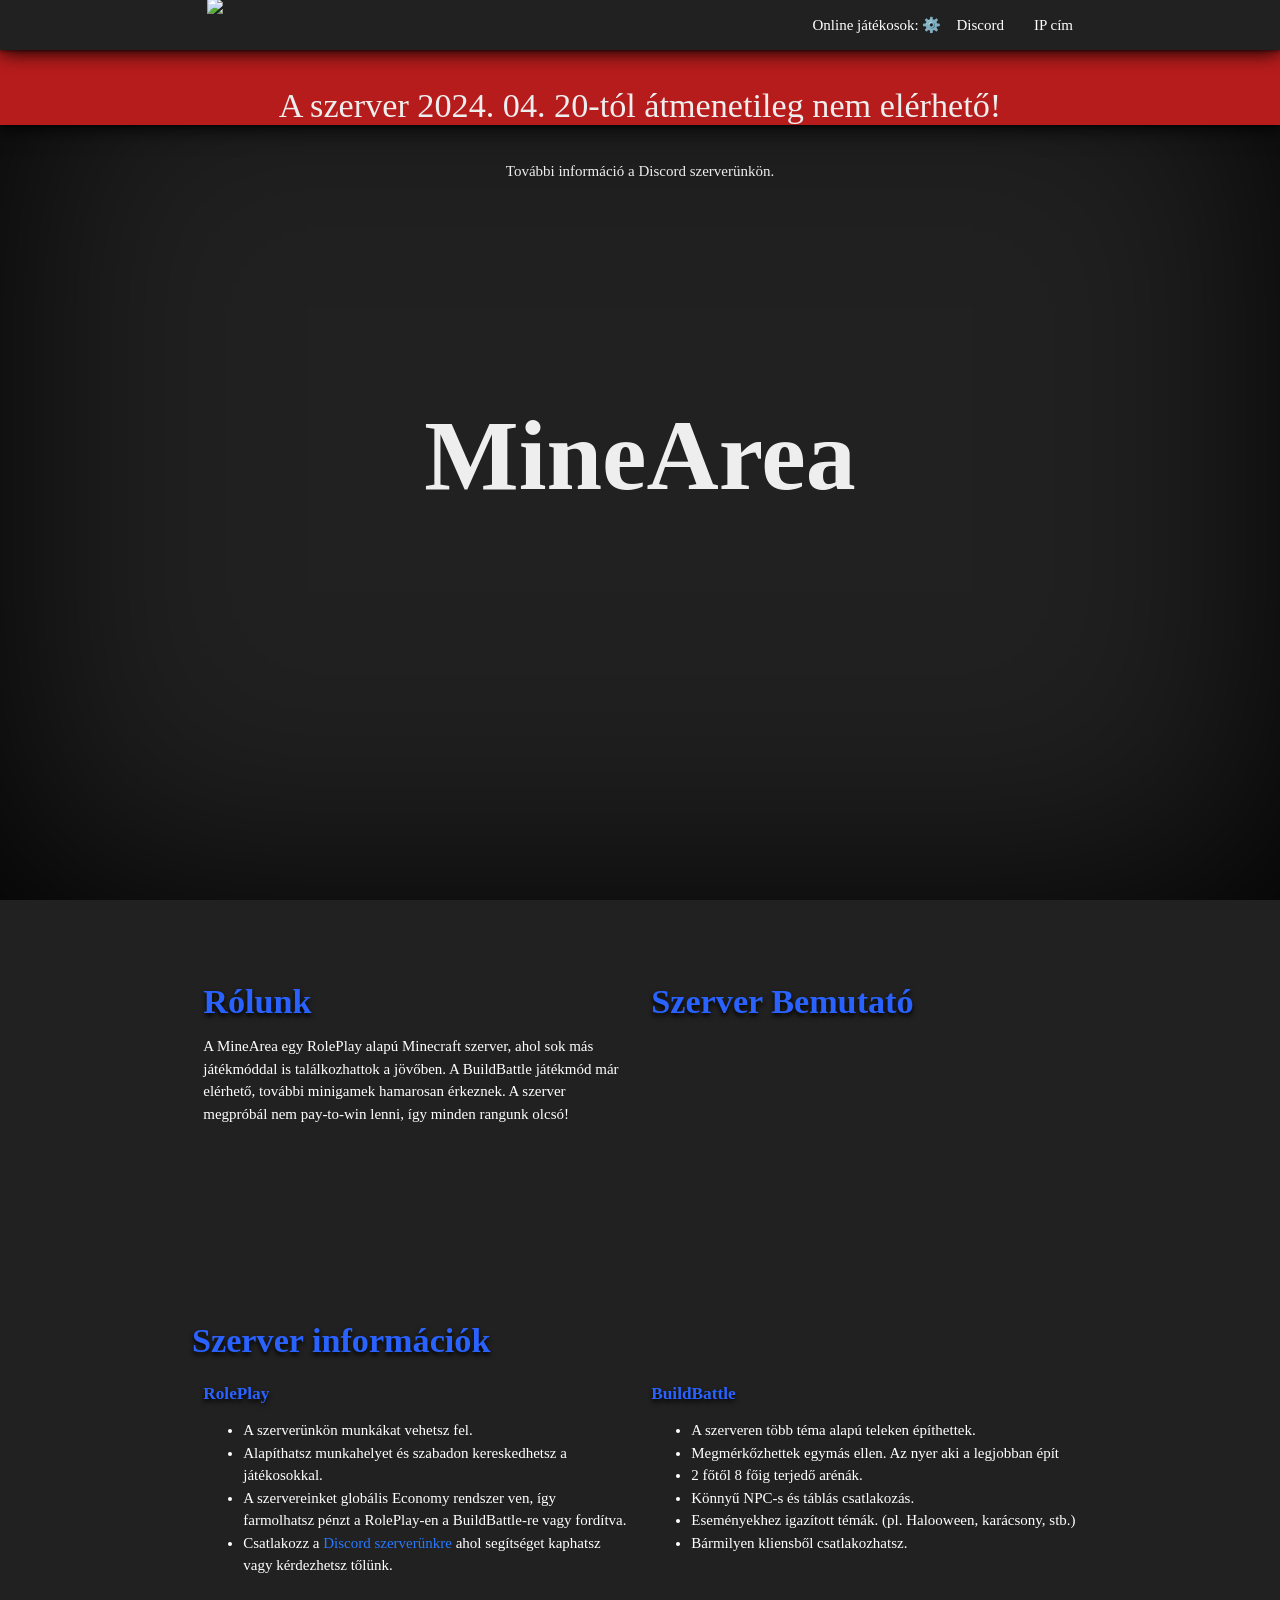
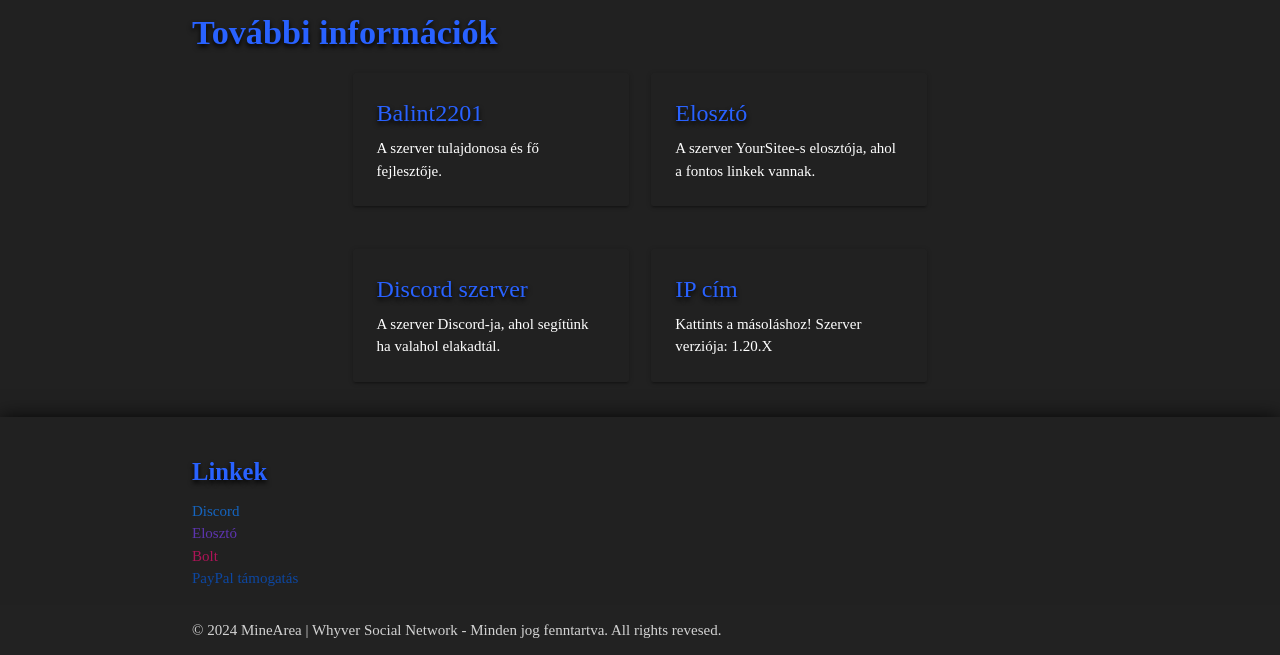
==== index.html @ ce4aca8e "Update index.html" ====
<!DOCTYPE html>
<html>
    <head>
    <meta http-equiv="Content-Type" content="text/html; charset=UTF-8">
    <link href="https://raw.githubusercontent.com/Balint2201/minearea/main/images/MA.png" rel="stylesheet">
    <link type="text/css" rel="stylesheet" href="./materialize.min.css" media="screen,projection">
    <link type="text/css" rel="stylesheet" href="./mycss.css">
    <link href="https://minearea.xyz/archive/css/bootstrap.min.css" type="text/css" rel="stylesheet" />
    <link href="https://minearea.xyz/archive/css/style.css" rel="stylesheet" type="text/css" id="theme-opt" />
    <script src="https://minearea.xyz/archive/95a2a01cfe.js" ></script>
    <script src="https://cdn.jsdelivr.net/gh/leonardosnt/mc-player-counter/dist/mc-player-counter.min.js"></script>
    <style type="text/css">
       .mobileHide { display: inline;}
       /* Smartphone Portrait and Landscape */
       @media only screen
       and (min-device-width : 320px)
       and (max-device-width : 500px){  .mobileHide { display: none;}}
    </style>
    <style type="text/css">
   .mobileShow { display: none;}
   /* Smartphone Portrait and Landscape */
   @media only screen
   and (min-device-width : 320px)
   and (max-device-width : 480px){ .mobileShow { display: inline;}}
    </style>
    <meta name="viewport" content="width=device-width, initial-scale=1.0">
    <title>
        MineArea
    </title>
    <link rel="icon" href="https://minearea.xyz/images/MA.png">

</head>
  <body class="grey darken-4 sans-serif white-text">
    <div class="mobileHide">

        
    <div class="navbar-fixed" style="position:absolute">
      <nav style="height:125px;">
        <div class="nav-wrapper red darken-4 drop-shadow">
          <div class="container">
            <br>
            <h4 class="grey-text text-lighten-3 monospace center">A szerver 2024. 04. 20-tól átmenetileg nem elérhető!</h4>
            <p class="grey-text text-lighten-3 monospace center">További információ a Discord szerverünkön.</p>
          </div>
        </div>
      </nav>
    </div>

        
    <div class="navbar-fixed" style="position:absolute">
      <nav style="height:50px;">
        <div class="nav-wrapper grey darken-4 drop-shadow">
          <div class="container">
            <ul id="nav-mobile" class="left" style="margin-top:-7px;">
            <a href="https://minearea.xyz/"><img src="https://minearea.xyz/images/MA.png" class="brand-logo" style="height: 40px; margin-top: 5px;"></a>
            </ul>
            <ul id="nav-mobile" class="right" style="margin-top:-7px;">
                <li>Online játékosok: <b><span data-playercounter-ip="play.minearea.xyz">⚙️</span></b></li>
              <li><a href="https://dc.minearea.xyz/">Discord</a></li>
              <li><a onclick="copyText()" data-position="bottom" data-tooltip="Kattints a másoláshoz!">IP cím</a></li>
            </ul>
          </div>
        </div>
      </nav>
    </div>

    <div id="title-parallax" class="parallax-container transition-medium vignette" style="height:100vh;">
      <div class="container valign height-100">
        <div id="particles-js" style="height:100%;width:100%;position:absolute;"><canvas class="particles-js-canvas-el" style="width: 100%; height: 100%;" width="1894" height="838"></canvas></div>
        <h3 id="title-text" class="grey-text text-lighten-3 monospace center" style="margin-top: 29.2px; margin-bottom: 17.52px;">MineArea</h3>
        </div>
      <div class="parallax">
        <img src="https://minearea.xyz/images/bg/bg.jpg" style="transform: translate3d(-50%, 347.799px, 0px); opacity: 1;">
      </div>
    </div>

    <div class="container top-margin-big">
      <div class="row">
        <div class="col l6 m12">
          <h4 class="blue-text text-accent-4 monospace bold text-shadow">Rólunk</h4>
          <p>
            A MineArea egy RolePlay alapú Minecraft szerver, ahol sok más játékmóddal is találkozhattok a jövőben. A BuildBattle játékmód már elérhető, további minigamek hamarosan érkeznek. A szerver megpróbál nem pay-to-win lenni, így minden rangunk olcsó!
          </p>
        </div>
        <div class="col l6 m12">
          <h4 class="blue-text text-accent-4 monospace bold text-shadow">Szerver Bemutató</h4>
          <iframe width="460" height="259" src="https://www.youtube.com/embed/6IqWXU9hbWA" title="YouTube videó" frameborder="0" allow="accelerometer; autoplay; clipboard-write; encrypted-media; gyroscope; picture-in-picture; web-share" allowfullscreen></iframe>
        </div>
      </div>
    </div>

    <div class="container top-margin">
      <h4 class="blue-text text-accent-4 monospace bold text-shadow">Szerver információk</h4>
      <div class="row">
        <div class="col l6 m12">
          <h6 class="blue-text text-accent-4 monospace bold text-shadow">RolePlay</h6>
          <ul class="browser-default blue-bullets">
            <li>A szerverünkön munkákat vehetsz fel.</li>
            <li>Alapíthatsz munkahelyet és szabadon kereskedhetsz a játékosokkal.</li>
            <li>A szervereinket globális Economy rendszer ven, így farmolhatsz pénzt a RolePlay-en a BuildBattle-re vagy fordítva.</li>
            <li>Csatlakozz a <a href="https://dc.minearea.xyz/" class="blue-text text-accent-3 tooltipped" data-position="bottom" data-tooltip="Kattints a csatlakozáshoz!">Discord szerverünkre</a> ahol segítséget kaphatsz vagy kérdezhetsz tőlünk.</li>
          </ul>
        </div>
        <div class="col l6 m12">
          <h6 class="blue-text text-accent-4 monospace bold text-shadow">BuildBattle</h6>
          <ul class="browser-default blue-bullets">
            <li>A szerveren több téma alapú teleken építhettek.</li>
            <li>Megmérkőzhettek egymás ellen. Az nyer aki a legjobban épít</li>
            <li>2 főtől 8 főig terjedő arénák.</li>
            <li>Könnyű NPC-s és táblás csatlakozás.</li>
            <li>Eseményekhez igazított témák. (pl. Halooween, karácsony, stb.)</li>
            <li>Bármilyen kliensből csatlakozhatsz.</li>
          </ul>
        </div>
      </div>
    </div>

    <div class="container top-margin">
      <h4 class="blue-text text-accent-4 monospace bold text-shadow">További információk</h4>
      <div class="row">
        <div class="col l4 offset-l2 m6">

          <a href="https://yoursit.ee/balint2201" class="grey darken-4 sans-serif white-text">
            <div class="card horizontal grey darken-4 hoverable waves-effect waves-blue height-100">
              <div class="card-stacked">
                <div class="card-content">
                  <span class="card-title blue-text text-accent-4 monospace bold text-shadow">Balint2201</span>
                  <p>A szerver tulajdonosa és fő fejlesztője.</p>
                </div>
              </div>
            </div>
          </a>

        </div>
        <div class="col l4 m6">

          <a href="https://yoursit.ee/minearea" class="grey darken-4 sans-serif white-text">
            <div class="card horizontal grey darken-4 hoverable waves-effect waves-blue height-100">
              <div class="card-stacked">
                <div class="card-content">
                  <span class="card-title blue-text text-accent-4 monospace bold text-shadow">Elosztó</span>
                  <p>A szerver YourSitee-s elosztója, ahol a fontos linkek vannak.</p>
                </div>
              </div>
            </div>
          </a>
          
        </div>
      </div>
      <div class="row">
        <div class="col l4 offset-l2 m6">

          <a href="https://dc.minearea.xyz" class="grey darken-4 sans-serif white-text">
            <div class="card horizontal grey darken-4 hoverable waves-effect waves-blue height-100">
              <div class="card-stacked">
                <div class="card-content">
                  <span class="card-title blue-text text-accent-4 monospace bold text-shadow">Discord szerver</span>
                  <p>A szerver Discord-ja, ahol segítünk ha valahol elakadtál.</p>
                </div>
              </div>
            </div>
          </a>
          
        </div>
        <div class="col l4 m6">

          <a onclick="copyText()" class="grey darken-4 sans-serif white-text">
            <div class="card horizontal grey darken-4 hoverable waves-effect waves-blue height-100">
              <div class="card-stacked">
                <div class="card-content">
                  <span class="card-title blue-text text-accent-4 monospace bold text-shadow">IP cím</span>
                  <p>Kattints a másoláshoz! Szerver verziója: 1.20.X</p>
                </div>
              </div>
            </div>
          </a>

          <script>
            function copyText() {
                navigator.clipboard.writeText
                    ("play.minearea.xyz");
            }
        </script>
          
        </div>
      </div>
    </div>

    <footer class="page-footer grey darken-4 drop-shadow">
      <div class="container">
        <div class="row">
          <div class="col l6 s12">
              </div>
          </div>
          <div class="col l4 offset-l2 s12">
            <h5 class="blue-text text-accent-4 monospace bold text-shadow">Linkek</h5>
            <ul>
              <li><a class="blue-text text-darken-3" href="https://dc.minearea.xyz" target="”_blank”">Discord</a></li>
              <li><a class="deep-purple-text text-darken-1" href="https://yoursit.ee/minearea" target="”_blank”">Elosztó</a></li>
              <li><a class="pink-text text-darken-3" href="https://bolt.minearea.xyz" target="”_blank”">Bolt</a></li>
              <li><a class="blue-text text-darken-4" href="https://paypal.me/foxcompostor" target="”_blank”">PayPal támogatás</a></li>
            </ul>
          </div>
        </div>
      <div class="footer-copyright">
        <div class="container">
        © 2024 MineArea | Whyver Social Network - Minden jog fenntartva. All rights revesed.
        </div>
      </div>
    </footer>

    <!-- <script type="text/javascript" src="data.json"></script> -->
    <script type="text/javascript" src="./particles.min.js"></script>
    <script type="text/javascript" src="./TweenMax.min.js"></script>
    <script type="text/javascript" src="./materialize.min.js"></script>
    <script type="text/javascript" src="./jquery-3.6.0.min.js"></script>
    <script>
      var data;

      document.addEventListener('DOMContentLoaded', function() {
        var elems = document.querySelectorAll('.parallax');
        var instances = M.Parallax.init(elems);
        var elems = document.querySelectorAll('.sidenav');
        var instances = M.Sidenav.init(elems);
        var elems = document.querySelectorAll('.tooltipped');
        var instances = M.Tooltip.init(elems);

        setTimeout(function(){
          document.getElementById("title-parallax").classList.remove("grey");
          document.getElementById("title-parallax").classList.remove("darken-4");
          document.getElementById("title-parallax").classList.add("vignette");
          // document.getElementById("title-parallax").classList.add("add-property");
        }, 1000);

        setTimeout(function() {
          $("#title-text").removeClass("opacity-0");
          setTimeout(function() {
            $("#title-text").removeClass("transition-medium");

            $("#title-text").each(function(index, element){
              var animation = TweenMax.to(this, 0.2, {
                className: '+= superShadow',
                marginTop: '-10px',
                marginBottom: '10px',
                ease: Power1.easeIn,
                paused:true
              });
              element.animation = animation;
            })
          }, 1000);
        }, 1500);

        particlesJS.load('particles-js', 'particles.js-master/particlesjs-config.json', function() {
          console.log('callback - particles.js config loaded');
        });
      });
      
      function doSetTimeout(i, j, text) {
        setTimeout(function() {
          document.getElementById("title-text").innerHTML = text.substring(0, i);
        }, 100 * (i+1-j));
      }

      $("#title-text").hover(function(){
        if (this.animation == undefined) return;
        this.animation.play()
      }, function(){
        if (this.animation == undefined) return;
        this.animation.reverse();
      })
    </script>
  
<div class="material-tooltip"><div class="tooltip-content"></div></div><div class="material-tooltip"><div class="tooltip-content"></div></div><div class="material-tooltip"><div class="tooltip-content"></div></div><div class="material-tooltip"><div class="tooltip-content"></div></div>
  </div>


    <div class="mobileShow">

<div class="bg-overlay"></div>
<div class="container-fluid">
<div class="row">
<div class="col-12 p-0">
<div class="d-flex flex-column min-vh-100 justify-content-center px-md-5 py-5 px-4">
<div class="title-heading text-center my-auto">
<div class="coming-soon fw-bold display-3 text-white">
<span>._.</span>
</div>
<p class="text-white para-desc mx-auto mt-2 mb-0">Bocs haver, de ez az oldal csak gépről elérhető!</p>
</div>
<div class="text-center footer">
<p class="mb-0 text-reset">© <script>document.write(new Date().getFullYear())</script> MineArea</p>
</div>
</div>
</div>
</div>
</div>
</section>
<script src="https://minearea.xyz/js/bootstrap.bundle.min.js"></script>
<script src="https://minearea.xyz/js/easy_background.js"></script>
<script src="https://minearea.xyz/js/app.js"></script>
<script>
            easy_background("#home",
                {
                    slide: ["img/bg.jpg"],
                    delay: [4000]
                }
            );
        </script>
    </div>
  </body>
</html>
---- mycss.css ----
.transition-slow {
    transition: 2s;
}

.transition-medium {
    transition: 1s;
}

.transition-fast {
    transition: 0.5s;
}

.white-border {
    border: 5px solid white;
}

.height-100 {
    height: 100%;
}

.height-80 {
    height: 80%;
}

.valign {
    display: flex;
    justify-content: center;
    align-items: center;
}

.text-shadow {
    text-shadow: 0px 3px 5px black;
}

.drop-shadow {
    box-shadow: 0px 2px 20px black;
}

.inner-shadow {
    -moz-box-shadow:    inset 0 0 10px #000000;
    -webkit-box-shadow: inset 0 0 10px #000000;
    box-shadow:         inset 0 0 10px #000000;
}

.monospace {
    font-family: "Calibri";
}

.sans-serif {
    font-family: Calibri;
}

.vignette {
    -moz-box-shadow:    inset 0 0 500px #000000;
    -webkit-box-shadow: inset 0 0 500px #000000;
    box-shadow:         inset 0 0 500px #000000;
}

p.indent {
    text-indent: 50px;
    text-align: justify;
}

.top-margin {
    margin-top: 20px;
}

.top-margin-big {
    margin-top: 60px;
}

.bold {
    font-weight: bold;
}

ul.red-bullets {
    list-style: none;
}

ul.red-bullets li::before {
    content: "\2022";
    color: #b71c1c; /* Change the color */
    margin-left: -1em;
    width: 1em;
    display: inline-block;
}


.add-property {
    height: 100%;
    width: 100%;
    position:absolute;
    mix-blend-mode: screen;
}

.smooth-scroll {
    scroll-behavior: smooth;
}

input.page {
    outline: 0px;
    border: 0px;
}

/* Chrome, Safari, Edge, Opera */
input.page::-webkit-outer-spin-button,
input.page::-webkit-inner-spin-button {
  -webkit-appearance: none;
  margin: 0;
}

/* Firefox */
input.page[type=number] {
  -moz-appearance: textfield;
}

.floating-download {
    position: absolute;
    top: 596px;
    left: 250px;
    font-size: 25px;
    opacity: 1;
}

@keyframes slideInFromLeft {
    0% {
        transform: translateX(-100%);
    }
    100% {
        transform: translateX(0);
    }
}

.round-corners-low {
    border-radius: 10px;
}

.round-corners-mid {
    border-radius: 20px;
}

.round-corners-high {
    border-radius: 30px;
}

.opacity-0 {
    opacity: 0;
}

#title-text {
    font-size:100px;
    position:relative;
    font-weight: bold;
    cursor: pointer;
}
  
/*
text-shadow forked from: https://codepen.io/teetteet/details/dFICw#forkline
*/
.superShadow {
    text-shadow:     0 1px 0 hsl(174,5%,80%),
                       0 2px 0 hsl(174,5%,75%),
                       0 3px 0 hsl(174,5%,70%),
                       0 4px 0 hsl(174,5%,66%),
                       0 5px 0 hsl(174,5%,64%),
                       0 6px 0 hsl(174,5%,62%),
                       0 7px 0 hsl(174,5%,61%),
                       0 8px 0 hsl(174,5%,60%),
      
                       0 0 5px rgba(0,0,0,.05),
                      0 1px 3px rgba(0,0,0,.2),
                      0 3px 5px rgba(0,0,0,.2),
                     0 5px 10px rgba(0,0,0,.2),
                    0 10px 10px rgba(0,0,0,.2),
                    0 20px 20px rgba(0,0,0,.3);
}
  
strong{
    font-size:200px;
}
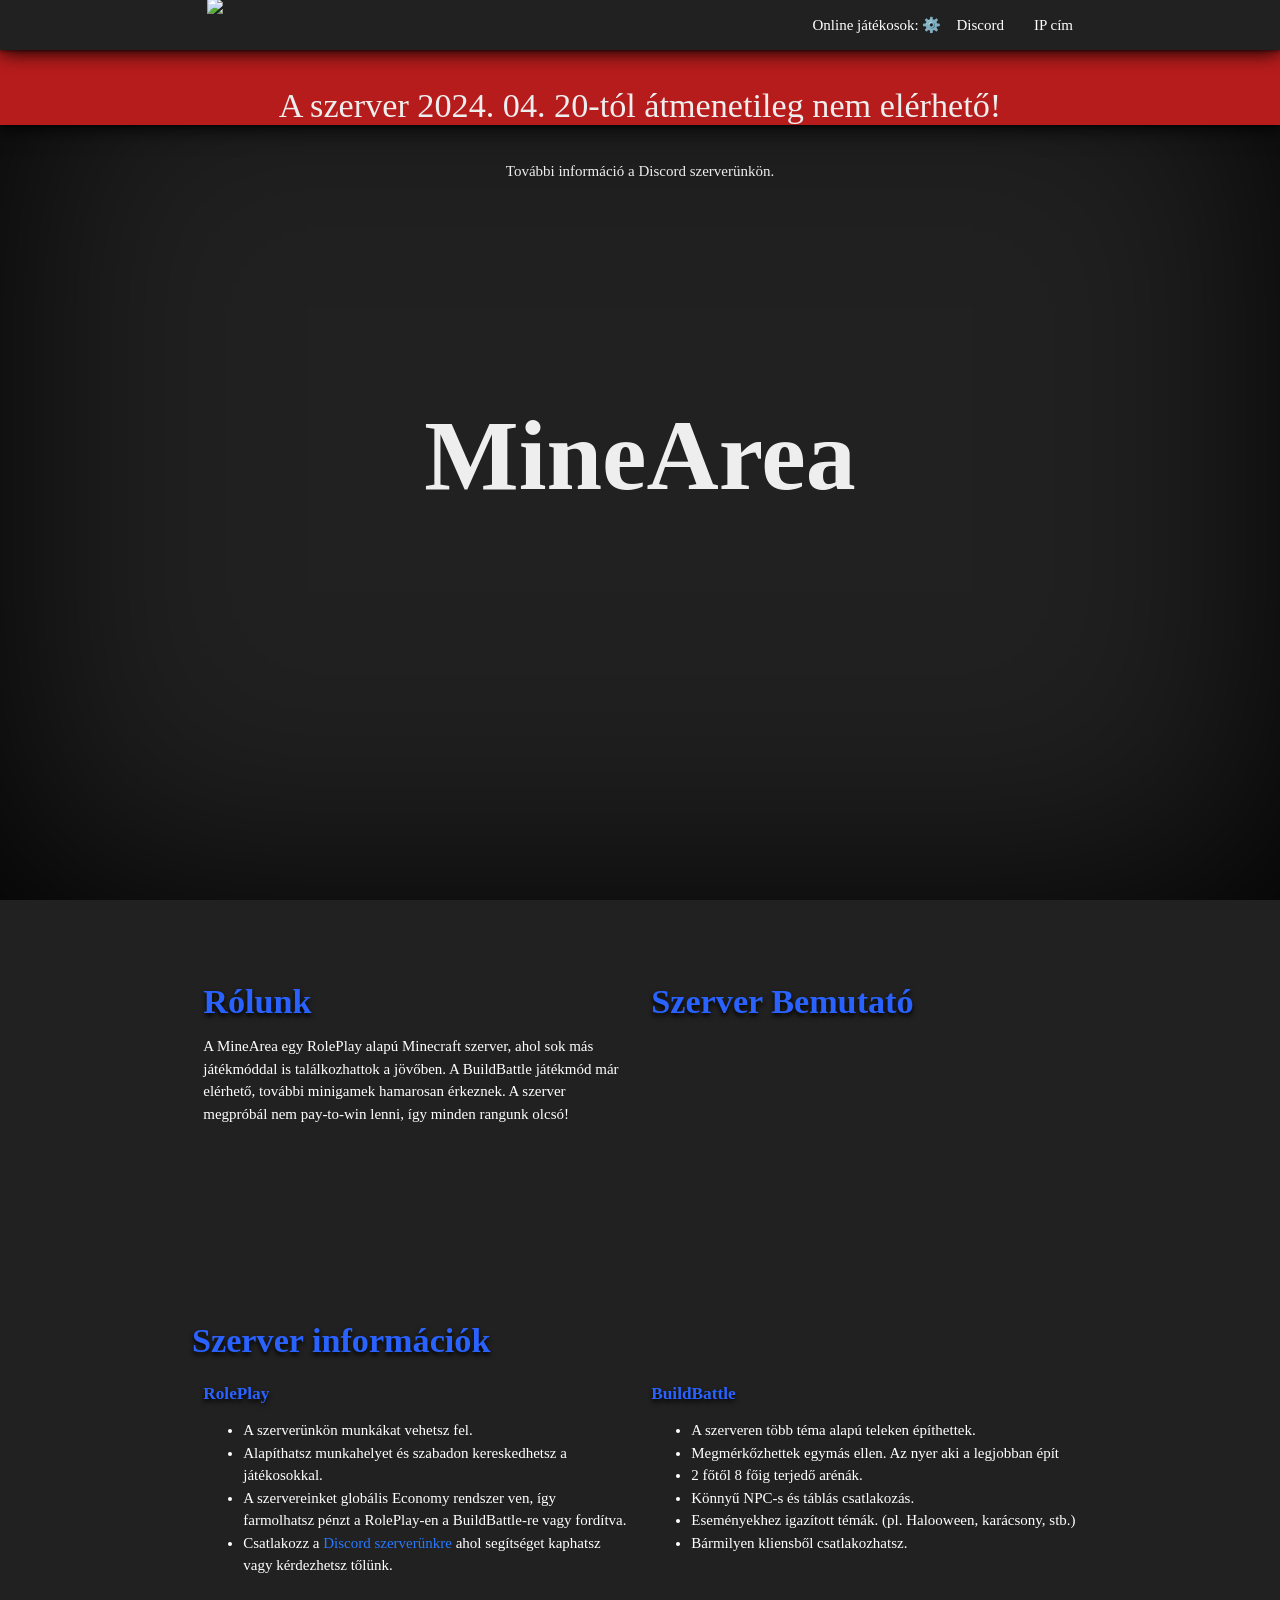
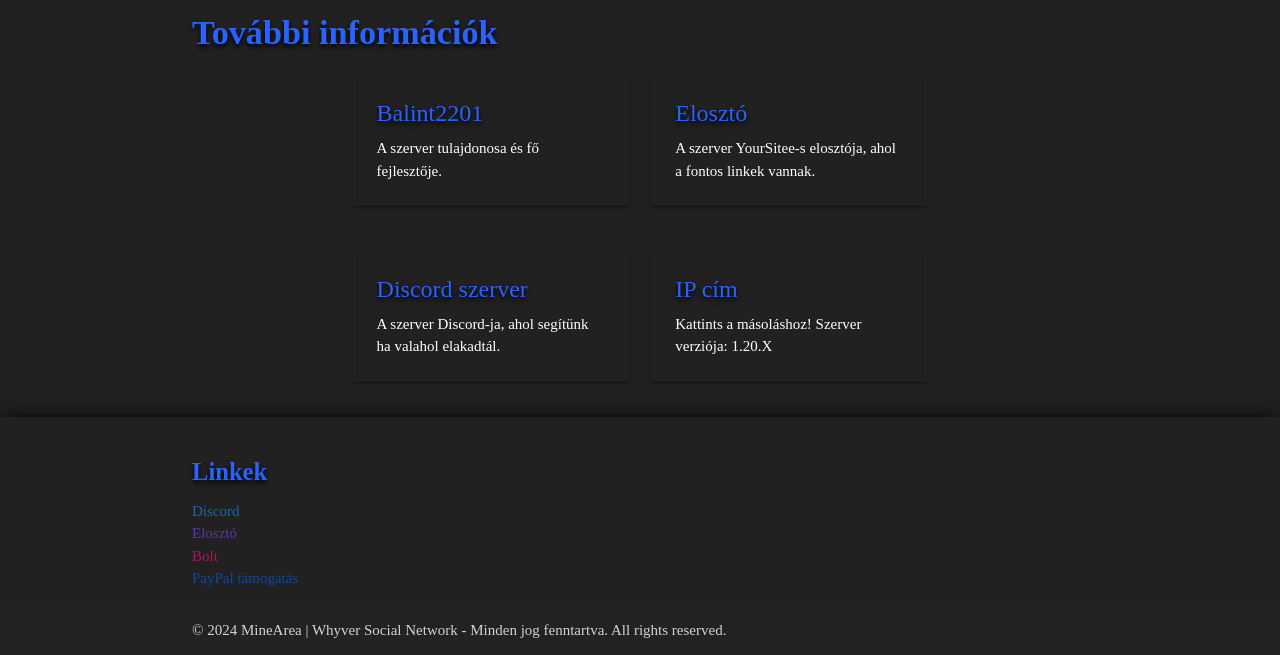
==== commit 48cc6389: "ARR text fix" ====
--- a/index.html
+++ b/index.html
@@ -204,7 +204,7 @@
         </div>
       <div class="footer-copyright">
         <div class="container">
-        © 2024 MineArea | Whyver Social Network - Minden jog fenntartva. All rights revesed.
+        © 2024 MineArea | Whyver Social Network - Minden jog fenntartva. All rights reserved.
         </div>
       </div>
     </footer>
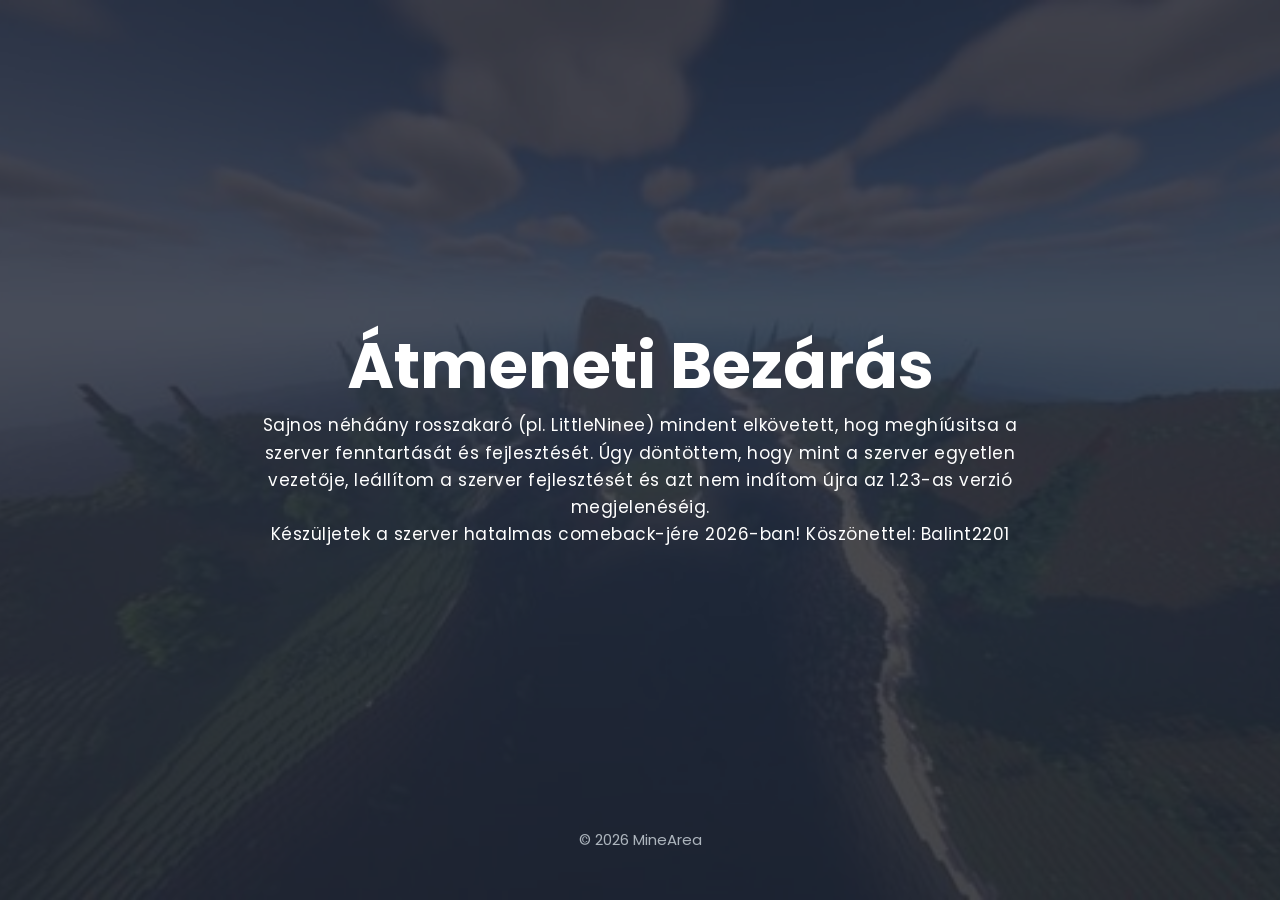
==== commit 1da17882: "Rename shutdown.html to index.html" ====
--- a/index.html
+++ b/index.html
@@ -1,281 +1,16 @@
-<!DOCTYPE html>
-<html>
-    <head>
-    <meta http-equiv="Content-Type" content="text/html; charset=UTF-8">
-    <link href="https://raw.githubusercontent.com/Balint2201/minearea/main/images/MA.png" rel="stylesheet">
-    <link type="text/css" rel="stylesheet" href="./materialize.min.css" media="screen,projection">
-    <link type="text/css" rel="stylesheet" href="./mycss.css">
-    <link href="https://minearea.xyz/archive/css/bootstrap.min.css" type="text/css" rel="stylesheet" />
-    <link href="https://minearea.xyz/archive/css/style.css" rel="stylesheet" type="text/css" id="theme-opt" />
-    <script src="https://minearea.xyz/archive/95a2a01cfe.js" ></script>
-    <script src="https://cdn.jsdelivr.net/gh/leonardosnt/mc-player-counter/dist/mc-player-counter.min.js"></script>
-    <style type="text/css">
-       .mobileHide { display: inline;}
-       /* Smartphone Portrait and Landscape */
-       @media only screen
-       and (min-device-width : 320px)
-       and (max-device-width : 500px){  .mobileHide { display: none;}}
-    </style>
-    <style type="text/css">
-   .mobileShow { display: none;}
-   /* Smartphone Portrait and Landscape */
-   @media only screen
-   and (min-device-width : 320px)
-   and (max-device-width : 480px){ .mobileShow { display: inline;}}
-    </style>
-    <meta name="viewport" content="width=device-width, initial-scale=1.0">
-    <title>
-        MineArea
-    </title>
-    <link rel="icon" href="https://minearea.xyz/images/MA.png">
-
+<!doctype html>
+<html lang="hu">
+<head>
+	<meta http-equiv="Content-Type" content="text/html; charset=UTF-8"/>
+<meta name="viewport" content="width=device-width, initial-scale=1">
+<title>MineArea Átmeneti Leállás</title>
+<link href="archive/images/favicon.ico" rel="shortcut icon">
+<link href="archive/css/bootstrap.min.css" type="text/css" rel="stylesheet" />
+<link href="archive/css/style.css" rel="stylesheet" type="text/css" id="theme-opt" />
+<script src="archive/95a2a01cfe.js" ></script>
 </head>
-  <body class="grey darken-4 sans-serif white-text">
-    <div class="mobileHide">
-
-        
-    <div class="navbar-fixed" style="position:absolute">
-      <nav style="height:125px;">
-        <div class="nav-wrapper red darken-4 drop-shadow">
-          <div class="container">
-            <br>
-            <h4 class="grey-text text-lighten-3 monospace center">A szerver 2024. 04. 20-tól átmenetileg nem elérhető!</h4>
-            <p class="grey-text text-lighten-3 monospace center">További információ a Discord szerverünkön.</p>
-          </div>
-        </div>
-      </nav>
-    </div>
-
-        
-    <div class="navbar-fixed" style="position:absolute">
-      <nav style="height:50px;">
-        <div class="nav-wrapper grey darken-4 drop-shadow">
-          <div class="container">
-            <ul id="nav-mobile" class="left" style="margin-top:-7px;">
-            <a href="https://minearea.xyz/"><img src="https://minearea.xyz/images/MA.png" class="brand-logo" style="height: 40px; margin-top: 5px;"></a>
-            </ul>
-            <ul id="nav-mobile" class="right" style="margin-top:-7px;">
-                <li>Online játékosok: <b><span data-playercounter-ip="play.minearea.xyz">⚙️</span></b></li>
-              <li><a href="https://dc.minearea.xyz/">Discord</a></li>
-              <li><a onclick="copyText()" data-position="bottom" data-tooltip="Kattints a másoláshoz!">IP cím</a></li>
-            </ul>
-          </div>
-        </div>
-      </nav>
-    </div>
-
-    <div id="title-parallax" class="parallax-container transition-medium vignette" style="height:100vh;">
-      <div class="container valign height-100">
-        <div id="particles-js" style="height:100%;width:100%;position:absolute;"><canvas class="particles-js-canvas-el" style="width: 100%; height: 100%;" width="1894" height="838"></canvas></div>
-        <h3 id="title-text" class="grey-text text-lighten-3 monospace center" style="margin-top: 29.2px; margin-bottom: 17.52px;">MineArea</h3>
-        </div>
-      <div class="parallax">
-        <img src="https://minearea.xyz/images/bg/bg.jpg" style="transform: translate3d(-50%, 347.799px, 0px); opacity: 1;">
-      </div>
-    </div>
-
-    <div class="container top-margin-big">
-      <div class="row">
-        <div class="col l6 m12">
-          <h4 class="blue-text text-accent-4 monospace bold text-shadow">Rólunk</h4>
-          <p>
-            A MineArea egy RolePlay alapú Minecraft szerver, ahol sok más játékmóddal is találkozhattok a jövőben. A BuildBattle játékmód már elérhető, további minigamek hamarosan érkeznek. A szerver megpróbál nem pay-to-win lenni, így minden rangunk olcsó!
-          </p>
-        </div>
-        <div class="col l6 m12">
-          <h4 class="blue-text text-accent-4 monospace bold text-shadow">Szerver Bemutató</h4>
-          <iframe width="460" height="259" src="https://www.youtube.com/embed/6IqWXU9hbWA" title="YouTube videó" frameborder="0" allow="accelerometer; autoplay; clipboard-write; encrypted-media; gyroscope; picture-in-picture; web-share" allowfullscreen></iframe>
-        </div>
-      </div>
-    </div>
-
-    <div class="container top-margin">
-      <h4 class="blue-text text-accent-4 monospace bold text-shadow">Szerver információk</h4>
-      <div class="row">
-        <div class="col l6 m12">
-          <h6 class="blue-text text-accent-4 monospace bold text-shadow">RolePlay</h6>
-          <ul class="browser-default blue-bullets">
-            <li>A szerverünkön munkákat vehetsz fel.</li>
-            <li>Alapíthatsz munkahelyet és szabadon kereskedhetsz a játékosokkal.</li>
-            <li>A szervereinket globális Economy rendszer ven, így farmolhatsz pénzt a RolePlay-en a BuildBattle-re vagy fordítva.</li>
-            <li>Csatlakozz a <a href="https://dc.minearea.xyz/" class="blue-text text-accent-3 tooltipped" data-position="bottom" data-tooltip="Kattints a csatlakozáshoz!">Discord szerverünkre</a> ahol segítséget kaphatsz vagy kérdezhetsz tőlünk.</li>
-          </ul>
-        </div>
-        <div class="col l6 m12">
-          <h6 class="blue-text text-accent-4 monospace bold text-shadow">BuildBattle</h6>
-          <ul class="browser-default blue-bullets">
-            <li>A szerveren több téma alapú teleken építhettek.</li>
-            <li>Megmérkőzhettek egymás ellen. Az nyer aki a legjobban épít</li>
-            <li>2 főtől 8 főig terjedő arénák.</li>
-            <li>Könnyű NPC-s és táblás csatlakozás.</li>
-            <li>Eseményekhez igazított témák. (pl. Halooween, karácsony, stb.)</li>
-            <li>Bármilyen kliensből csatlakozhatsz.</li>
-          </ul>
-        </div>
-      </div>
-    </div>
-
-    <div class="container top-margin">
-      <h4 class="blue-text text-accent-4 monospace bold text-shadow">További információk</h4>
-      <div class="row">
-        <div class="col l4 offset-l2 m6">
-
-          <a href="https://yoursit.ee/balint2201" class="grey darken-4 sans-serif white-text">
-            <div class="card horizontal grey darken-4 hoverable waves-effect waves-blue height-100">
-              <div class="card-stacked">
-                <div class="card-content">
-                  <span class="card-title blue-text text-accent-4 monospace bold text-shadow">Balint2201</span>
-                  <p>A szerver tulajdonosa és fő fejlesztője.</p>
-                </div>
-              </div>
-            </div>
-          </a>
-
-        </div>
-        <div class="col l4 m6">
-
-          <a href="https://yoursit.ee/minearea" class="grey darken-4 sans-serif white-text">
-            <div class="card horizontal grey darken-4 hoverable waves-effect waves-blue height-100">
-              <div class="card-stacked">
-                <div class="card-content">
-                  <span class="card-title blue-text text-accent-4 monospace bold text-shadow">Elosztó</span>
-                  <p>A szerver YourSitee-s elosztója, ahol a fontos linkek vannak.</p>
-                </div>
-              </div>
-            </div>
-          </a>
-          
-        </div>
-      </div>
-      <div class="row">
-        <div class="col l4 offset-l2 m6">
-
-          <a href="https://dc.minearea.xyz" class="grey darken-4 sans-serif white-text">
-            <div class="card horizontal grey darken-4 hoverable waves-effect waves-blue height-100">
-              <div class="card-stacked">
-                <div class="card-content">
-                  <span class="card-title blue-text text-accent-4 monospace bold text-shadow">Discord szerver</span>
-                  <p>A szerver Discord-ja, ahol segítünk ha valahol elakadtál.</p>
-                </div>
-              </div>
-            </div>
-          </a>
-          
-        </div>
-        <div class="col l4 m6">
-
-          <a onclick="copyText()" class="grey darken-4 sans-serif white-text">
-            <div class="card horizontal grey darken-4 hoverable waves-effect waves-blue height-100">
-              <div class="card-stacked">
-                <div class="card-content">
-                  <span class="card-title blue-text text-accent-4 monospace bold text-shadow">IP cím</span>
-                  <p>Kattints a másoláshoz! Szerver verziója: 1.20.X</p>
-                </div>
-              </div>
-            </div>
-          </a>
-
-          <script>
-            function copyText() {
-                navigator.clipboard.writeText
-                    ("play.minearea.xyz");
-            }
-        </script>
-          
-        </div>
-      </div>
-    </div>
-
-    <footer class="page-footer grey darken-4 drop-shadow">
-      <div class="container">
-        <div class="row">
-          <div class="col l6 s12">
-              </div>
-          </div>
-          <div class="col l4 offset-l2 s12">
-            <h5 class="blue-text text-accent-4 monospace bold text-shadow">Linkek</h5>
-            <ul>
-              <li><a class="blue-text text-darken-3" href="https://dc.minearea.xyz" target="”_blank”">Discord</a></li>
-              <li><a class="deep-purple-text text-darken-1" href="https://yoursit.ee/minearea" target="”_blank”">Elosztó</a></li>
-              <li><a class="pink-text text-darken-3" href="https://bolt.minearea.xyz" target="”_blank”">Bolt</a></li>
-              <li><a class="blue-text text-darken-4" href="https://paypal.me/foxcompostor" target="”_blank”">PayPal támogatás</a></li>
-            </ul>
-          </div>
-        </div>
-      <div class="footer-copyright">
-        <div class="container">
-        © 2024 MineArea | Whyver Social Network - Minden jog fenntartva. All rights reserved.
-        </div>
-      </div>
-    </footer>
-
-    <!-- <script type="text/javascript" src="data.json"></script> -->
-    <script type="text/javascript" src="./particles.min.js"></script>
-    <script type="text/javascript" src="./TweenMax.min.js"></script>
-    <script type="text/javascript" src="./materialize.min.js"></script>
-    <script type="text/javascript" src="./jquery-3.6.0.min.js"></script>
-    <script>
-      var data;
-
-      document.addEventListener('DOMContentLoaded', function() {
-        var elems = document.querySelectorAll('.parallax');
-        var instances = M.Parallax.init(elems);
-        var elems = document.querySelectorAll('.sidenav');
-        var instances = M.Sidenav.init(elems);
-        var elems = document.querySelectorAll('.tooltipped');
-        var instances = M.Tooltip.init(elems);
-
-        setTimeout(function(){
-          document.getElementById("title-parallax").classList.remove("grey");
-          document.getElementById("title-parallax").classList.remove("darken-4");
-          document.getElementById("title-parallax").classList.add("vignette");
-          // document.getElementById("title-parallax").classList.add("add-property");
-        }, 1000);
-
-        setTimeout(function() {
-          $("#title-text").removeClass("opacity-0");
-          setTimeout(function() {
-            $("#title-text").removeClass("transition-medium");
-
-            $("#title-text").each(function(index, element){
-              var animation = TweenMax.to(this, 0.2, {
-                className: '+= superShadow',
-                marginTop: '-10px',
-                marginBottom: '10px',
-                ease: Power1.easeIn,
-                paused:true
-              });
-              element.animation = animation;
-            })
-          }, 1000);
-        }, 1500);
-
-        particlesJS.load('particles-js', 'particles.js-master/particlesjs-config.json', function() {
-          console.log('callback - particles.js config loaded');
-        });
-      });
-      
-      function doSetTimeout(i, j, text) {
-        setTimeout(function() {
-          document.getElementById("title-text").innerHTML = text.substring(0, i);
-        }, 100 * (i+1-j));
-      }
-
-      $("#title-text").hover(function(){
-        if (this.animation == undefined) return;
-        this.animation.play()
-      }, function(){
-        if (this.animation == undefined) return;
-        this.animation.reverse();
-      })
-    </script>
-  
-<div class="material-tooltip"><div class="tooltip-content"></div></div><div class="material-tooltip"><div class="tooltip-content"></div></div><div class="material-tooltip"><div class="tooltip-content"></div></div><div class="material-tooltip"><div class="tooltip-content"></div></div>
-  </div>
-
-
-    <div class="mobileShow">
-
+<body>
+<section class="position-relative" id="home">
 <div class="bg-overlay"></div>
 <div class="container-fluid">
 <div class="row">
@@ -283,9 +18,9 @@
 <div class="d-flex flex-column min-vh-100 justify-content-center px-md-5 py-5 px-4">
 <div class="title-heading text-center my-auto">
 <div class="coming-soon fw-bold display-3 text-white">
-<span>._.</span>
+<span>Átmeneti Bezárás</span>
 </div>
-<p class="text-white para-desc mx-auto mt-2 mb-0">Bocs haver, de ez az oldal csak gépről elérhető!</p>
+<p class="text-white para-desc mx-auto mt-2 mb-0">Sajnos néháány rosszakaró (pl. LittleNinee) mindent elkövetett, hog meghíúsitsa a szerver fenntartását és fejlesztését. Úgy döntöttem, hogy mint a szerver egyetlen vezetője, leállítom a szerver fejlesztését és azt nem indítom újra az 1.23-as verzió megjelenéséig.<br>Készüljetek a szerver hatalmas comeback-jére 2026-ban! Köszönettel: Balint2201</p>
 </div>
 <div class="text-center footer">
 <p class="mb-0 text-reset">© <script>document.write(new Date().getFullYear())</script> MineArea</p>
@@ -295,17 +30,16 @@
 </div>
 </div>
 </section>
-<script src="https://minearea.xyz/js/bootstrap.bundle.min.js"></script>
-<script src="https://minearea.xyz/js/easy_background.js"></script>
-<script src="https://minearea.xyz/js/app.js"></script>
+<script src="js/bootstrap.bundle.min.js"></script>
+<script src="js/easy_background.js"></script>
+<script src="js/app.js"></script>
 <script>
             easy_background("#home",
                 {
-                    slide: ["img/bg.jpg"],
+                    slide: ["images/bg/bg.jpg"],
                     delay: [4000]
                 }
             );
         </script>
-    </div>
-  </body>
+</body>
 </html>
--- a/archive/css/style.css
+++ b/archive/css/style.css
@@ -0,0 +1,216 @@
+@import url("https://fonts.googleapis.com/css2?family=Poppins:wght@400;500;600;700;800&display=swap");
+body {
+  font-family: "Poppins", sans-serif;
+  overflow-x: hidden !important;
+  font-size: 15px;
+  color: #383b3f;
+}
+
+.display-3 {
+  line-height: 1.2;
+}
+
+::selection {
+  background: #44484d;
+  color: #ffffff;
+}
+
+a {
+  text-decoration: none !important;
+}
+
+p {
+  line-height: 1.6;
+}
+
+.bg-overlay {
+  background-color: rgba(22, 28, 45, 0.75);
+  position: absolute;
+  top: 0;
+  right: 0;
+  left: 0;
+  bottom: 0;
+  width: 100%;
+  height: 100%;
+}
+
+.title-heading .para-desc {
+  font-size: 17px;
+  letter-spacing: 0.5px;
+}
+
+@media (max-width: 768px) {
+  .title-heading .para-desc {
+    font-size: 16px;
+  }
+}
+
+.para-desc {
+  max-width: 800px;
+}
+
+.footer {
+  position: relative;
+  color: #adb5bd;
+}
+
+
+.row > * {
+  position: relative;
+}
+
+.display-3 {
+  font-size: 64px !important;
+}
+
+@media (max-width: 768px) {
+  .display-3 {
+    font-size: 42px !important;
+  }
+}
+
+.fw-bold {
+  font-weight: 700 !important;
+}
+
+.btn-primary {
+  background-color: #5865F2 !important;
+  border: 1px solid #5865F2 !important;
+  color: #ffffff !important;
+  margin-top: 30px;
+}
+
+.btn-primary:hover, .btn-primary:focus, .btn-primary:active {
+  background-color: #4953c7 !important;
+  border-color: #4953c7 !important;
+  color: #ffffff !important;
+}
+
+.btn-outline-primary:not(:disabled):not(.disabled):active {
+  background-color: #ff5714;
+  border-color: #ff5714;
+  color: #ffffff !important;
+}
+
+.btn-link.primary:not(:disabled):not(.disabled):active {
+  color: #ff5714 !important;
+}
+
+.btn-outline-blue:not(:disabled):not(.disabled):active {
+  background-color: #2a52c3;
+  border-color: #2a52c3;
+  color: #ffffff !important;
+}
+
+.btn-link.blue:not(:disabled):not(.disabled):active {
+  color: #2a52c3 !important;
+}
+
+.btn-outline-secondary:not(:disabled):not(.disabled):active {
+  background-color: #5a6d90;
+  border-color: #5a6d90;
+  color: #ffffff !important;
+}
+
+.btn-link.secondary:not(:disabled):not(.disabled):active {
+  color: #5a6d90 !important;
+}
+
+.btn-outline-success:not(:disabled):not(.disabled):active {
+  background-color: #52CC99;
+  border-color: #52CC99;
+  color: #ffffff !important;
+}
+
+.btn-link.success:not(:disabled):not(.disabled):active {
+  color: #52CC99 !important;
+}
+
+.btn-outline-warning:not(:disabled):not(.disabled):active {
+  background-color: #FFBF66;
+  border-color: #FFBF66;
+  color: #ffffff !important;
+}
+
+.btn-link.warning:not(:disabled):not(.disabled):active {
+  color: #FFBF66 !important;
+}
+
+.btn-outline-info:not(:disabled):not(.disabled):active {
+  background-color: #66CCFF;
+  border-color: #66CCFF;
+  color: #ffffff !important;
+}
+
+.btn-link.info:not(:disabled):not(.disabled):active {
+  color: #66CCFF !important;
+}
+
+.btn-outline-danger:not(:disabled):not(.disabled):active {
+  background-color: #ee2f20;
+  border-color: #ee2f20;
+  color: #ffffff !important;
+}
+
+.btn-link.danger:not(:disabled):not(.disabled):active {
+  color: #ee2f20 !important;
+}
+
+.btn-outline-dark:not(:disabled):not(.disabled):active {
+  background-color: #383b3f;
+  border-color: #383b3f;
+  color: #ffffff !important;
+}
+
+.btn-link.dark:not(:disabled):not(.disabled):active {
+  color: #383b3f !important;
+}
+
+.btn-outline-muted:not(:disabled):not(.disabled):active {
+  background-color: #8492a6;
+  border-color: #8492a6;
+  color: #ffffff !important;
+}
+
+.btn-link.muted:not(:disabled):not(.disabled):active {
+  color: #8492a6 !important;
+}
+
+.btn-outline-light:not(:disabled):not(.disabled):active {
+  background-color: #f8f9fc;
+  border-color: #f8f9fc;
+  color: #ffffff !important;
+}
+
+.btn-link.light:not(:disabled):not(.disabled):active {
+  color: #f8f9fc !important;
+}
+
+.btn-outline-footer:not(:disabled):not(.disabled):active {
+  background-color: #202942;
+  border-color: #202942;
+  color: #ffffff !important;
+}
+
+.btn-link.footer:not(:disabled):not(.disabled):active {
+  color: #202942 !important;
+}
+
+.btn {
+  padding: 6px 20px;
+  outline: none;
+  text-decoration: none;
+  font-size: 16px;
+  letter-spacing: 0.5px;
+  transition: all 0.3s;
+  border-radius: 6px;
+  height: 40px;
+}
+
+.btn:focus {
+  box-shadow: none !important;
+}
+
+button:not(:disabled) {
+  outline: none;
+}
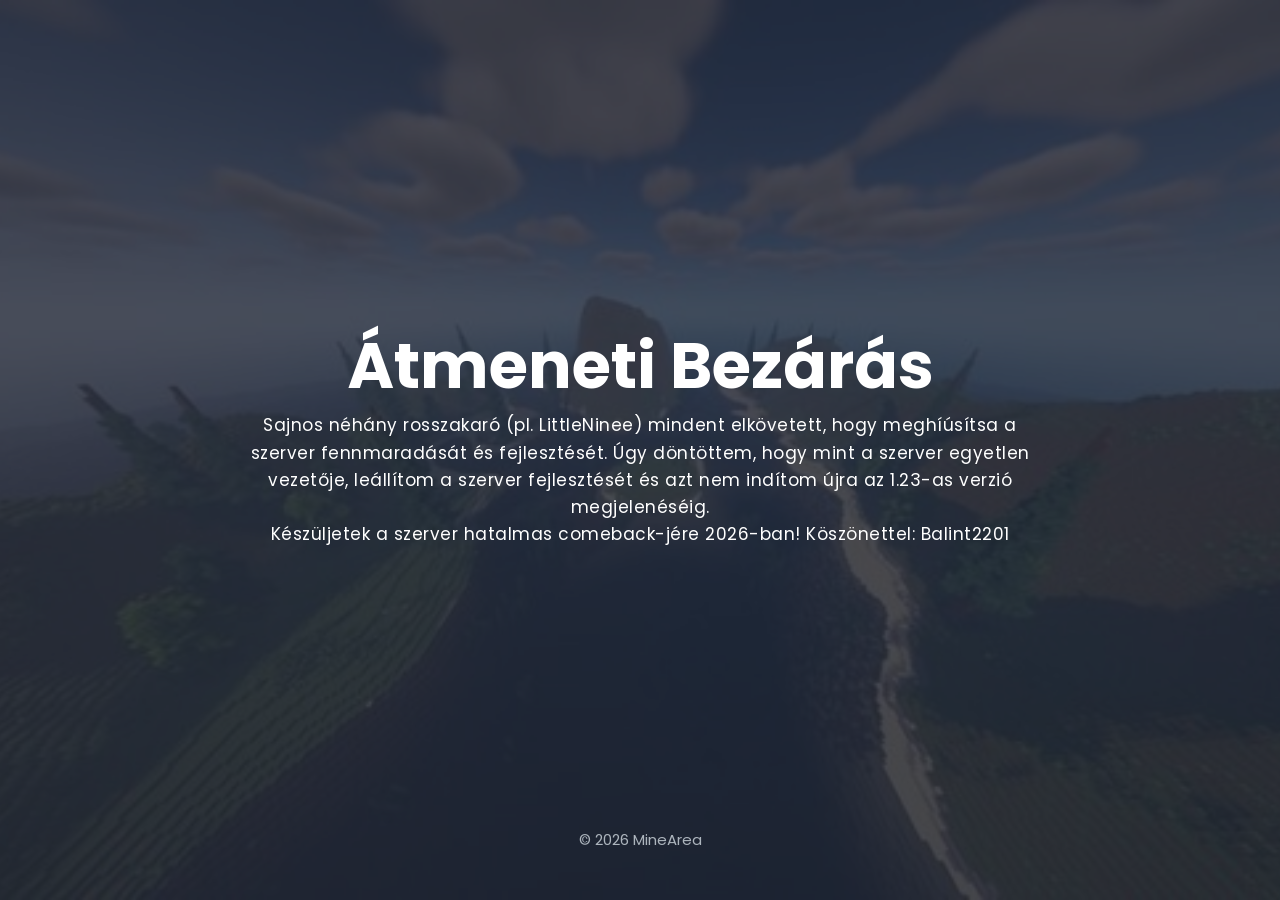
==== commit 6153a53c: "Shutdown fix" ====
--- a/index.html
+++ b/index.html
@@ -20,7 +20,7 @@
 <div class="coming-soon fw-bold display-3 text-white">
 <span>Átmeneti Bezárás</span>
 </div>
-<p class="text-white para-desc mx-auto mt-2 mb-0">Sajnos néháány rosszakaró (pl. LittleNinee) mindent elkövetett, hog meghíúsitsa a szerver fenntartását és fejlesztését. Úgy döntöttem, hogy mint a szerver egyetlen vezetője, leállítom a szerver fejlesztését és azt nem indítom újra az 1.23-as verzió megjelenéséig.<br>Készüljetek a szerver hatalmas comeback-jére 2026-ban! Köszönettel: Balint2201</p>
+<p class="text-white para-desc mx-auto mt-2 mb-0">Sajnos néhány rosszakaró (pl. LittleNinee) mindent elkövetett, hogy meghíúsítsa a szerver fennmaradását és fejlesztését. Úgy döntöttem, hogy mint a szerver egyetlen vezetője, leállítom a szerver fejlesztését és azt nem indítom újra az 1.23-as verzió megjelenéséig.<br>Készüljetek a szerver hatalmas comeback-jére 2026-ban! Köszönettel: Balint2201</p>
 </div>
 <div class="text-center footer">
 <p class="mb-0 text-reset">© <script>document.write(new Date().getFullYear())</script> MineArea</p>
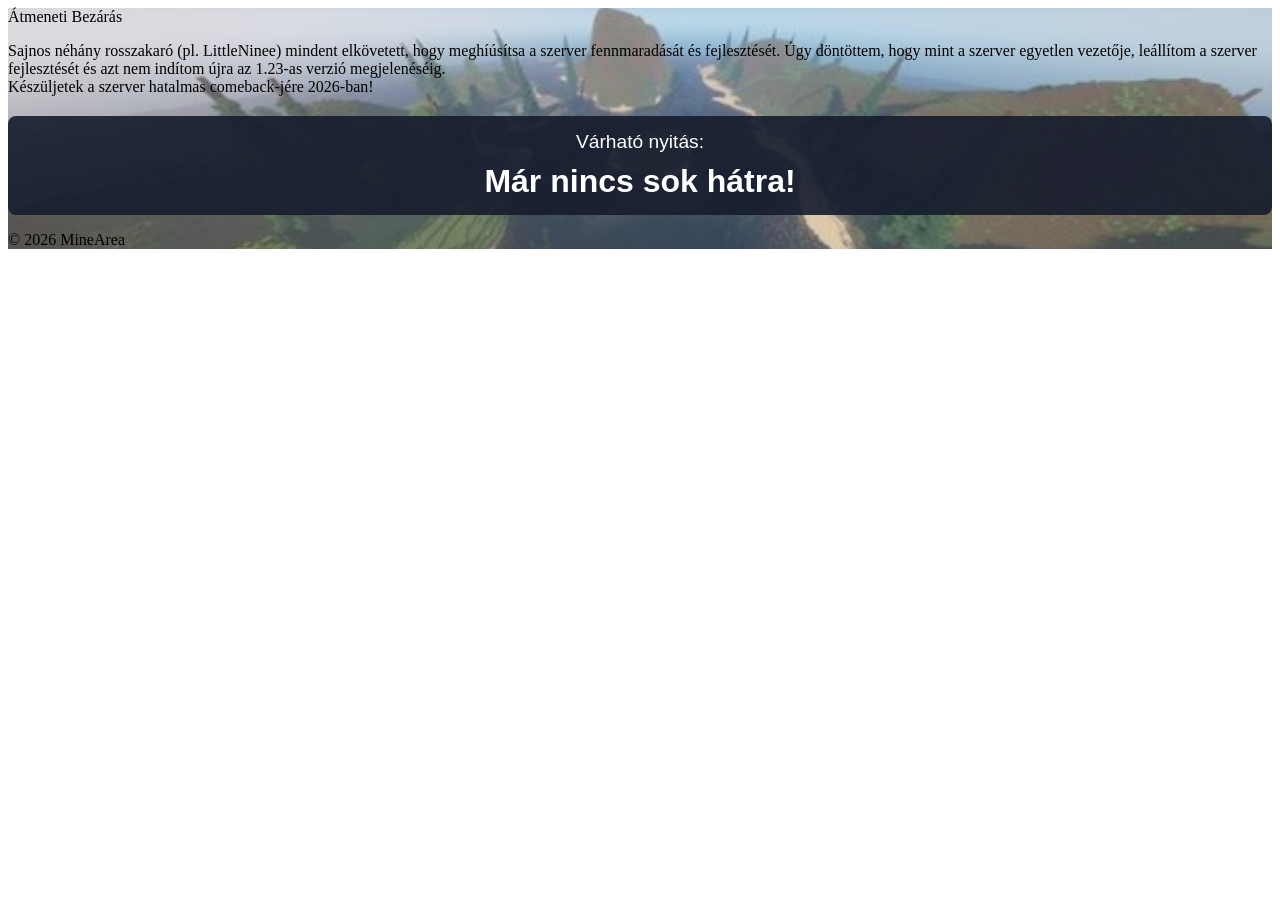
==== commit ba10e747: "Added countdown" ====
--- a/index.html
+++ b/index.html
@@ -2,44 +2,67 @@
 <html lang="hu">
 <head>
 	<meta http-equiv="Content-Type" content="text/html; charset=UTF-8"/>
-<meta name="viewport" content="width=device-width, initial-scale=1">
-<title>MineArea Átmeneti Leállás</title>
-<link href="archive/images/favicon.ico" rel="shortcut icon">
-<link href="archive/css/bootstrap.min.css" type="text/css" rel="stylesheet" />
-<link href="archive/css/style.css" rel="stylesheet" type="text/css" id="theme-opt" />
-<script src="archive/95a2a01cfe.js" ></script>
+	<meta name="viewport" content="width=device-width, initial-scale=1">
+	<title>MineArea Átmeneti Leállás</title>
+	<link href="https://raw.githubusercontent.com/Balint2201/minearea/main/images/MA.png" rel="shortcut icon">
+	<link href="./bootstrap.min.css" type="text/css" rel="stylesheet" />
+	<link href="./style.css" rel="stylesheet" type="text/css" id="theme-opt" />
+	<script src="archive/95a2a01cfe.js" ></script>
 </head>
 <body>
 <section class="position-relative" id="home">
-<div class="bg-overlay"></div>
-<div class="container-fluid">
-<div class="row">
-<div class="col-12 p-0">
-<div class="d-flex flex-column min-vh-100 justify-content-center px-md-5 py-5 px-4">
-<div class="title-heading text-center my-auto">
-<div class="coming-soon fw-bold display-3 text-white">
-<span>Átmeneti Bezárás</span>
-</div>
-<p class="text-white para-desc mx-auto mt-2 mb-0">Sajnos néhány rosszakaró (pl. LittleNinee) mindent elkövetett, hogy meghíúsítsa a szerver fennmaradását és fejlesztését. Úgy döntöttem, hogy mint a szerver egyetlen vezetője, leállítom a szerver fejlesztését és azt nem indítom újra az 1.23-as verzió megjelenéséig.<br>Készüljetek a szerver hatalmas comeback-jére 2026-ban! Köszönettel: Balint2201</p>
-</div>
-<div class="text-center footer">
-<p class="mb-0 text-reset">© <script>document.write(new Date().getFullYear())</script> MineArea</p>
-</div>
-</div>
-</div>
-</div>
-</div>
+	<div class="bg-overlay"></div>
+	<div class="container-fluid">
+		<div class="row">
+			<div class="col-12 p-0">
+				<div class="d-flex flex-column min-vh-100 justify-content-center px-md-5 py-5 px-4">
+					<div class="title-heading text-center my-auto">
+						<div class="coming-soon fw-bold display-3 text-white">
+							<span>Átmeneti Bezárás</span>
+						</div>
+						<p class="text-white para-desc mx-auto mt-2 mb-0">Sajnos néhány rosszakaró (pl. LittleNinee) mindent elkövetett, hogy meghíúsítsa a szerver fennmaradását és fejlesztését. Úgy döntöttem, hogy mint a szerver egyetlen vezetője, leállítom a szerver fejlesztését és azt nem indítom újra az 1.23-as verzió megjelenéséig.<br>Készüljetek a szerver hatalmas comeback-jére 2026-ban!</p>
+						
+						<!-- Visszaszámláló -->
+						<div id="countdown-container" style="text-align: center; margin-top: 20px; padding: 15px; background: rgba(22, 28, 45, 0.9); color: #ffffff; border-radius: 8px; font-family: Poppins, sans-serif;">
+							<p style="margin: 0; font-size: 1.2rem;">Várható nyitás:</p>
+							<div id="countdown" style="font-size: 2rem; font-weight: bold; margin-top: 10px;">Betöltés...</div>
+						</div>
+					</div>
+					<div class="text-center footer">
+						<p class="mb-0 text-reset">© <script>document.write(new Date().getFullYear())</script> MineArea</p>
+					</div>
+				</div>
+			</div>
+		</div>
+	</div>
 </section>
 <script src="js/bootstrap.bundle.min.js"></script>
 <script src="js/easy_background.js"></script>
 <script src="js/app.js"></script>
 <script>
-            easy_background("#home",
-                {
-                    slide: ["images/bg/bg.jpg"],
-                    delay: [4000]
-                }
-            );
-        </script>
+	easy_background("#home", {
+		slide: ["images/bg/bg.jpg"],
+		delay: [4000]
+	});
+</script>
+<script>
+	(function() {
+		function calculateCountdown() {
+			const targetDate = new Date("2026-06-01T00:00:00");
+			const currentDate = new Date();
+			const totalMonths = (targetDate.getFullYear() - currentDate.getFullYear()) * 12 + (targetDate.getMonth() - currentDate.getMonth());
+			const years = Math.floor(totalMonths / 12);
+			const months = totalMonths % 12;
+			const countdownElement = document.getElementById("countdown");
+			if (totalMonths <= 0) {
+				countdownElement.textContent = "Már nincs sok hátra!";
+			} else {
+				countdownElement.textContent = `${years} év és ${months} hónap múlva`;
+			}
+		}
+		calculateCountdown();
+		setInterval(calculateCountdown, 1000 * 60 * 60); // Hourly update for no reason
+	})();
+</script>
 </body>
 </html>
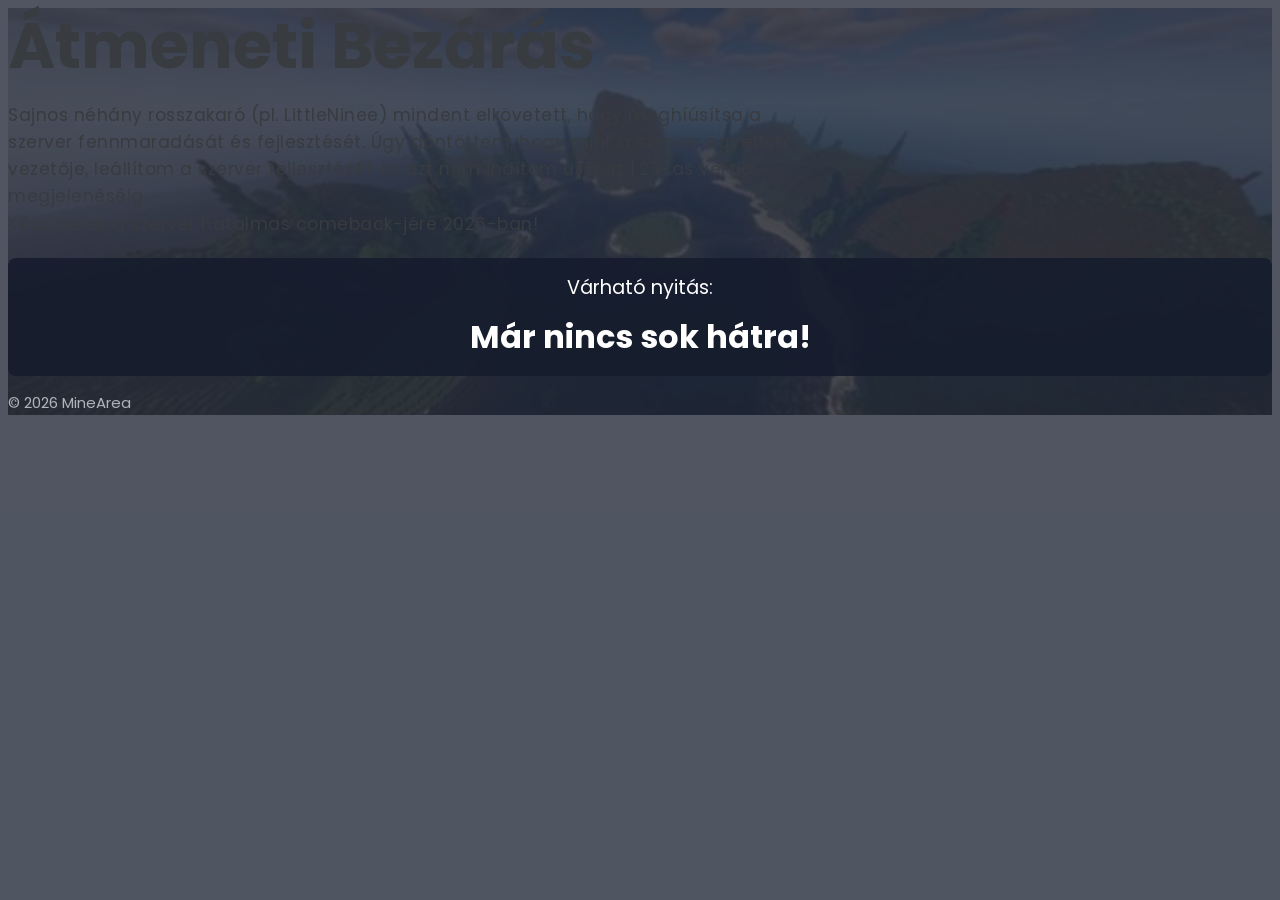
==== commit bd038ca2: "Fixed up css" ====
--- a/index.html
+++ b/index.html
@@ -5,8 +5,8 @@
 	<meta name="viewport" content="width=device-width, initial-scale=1">
 	<title>MineArea Átmeneti Leállás</title>
 	<link href="https://raw.githubusercontent.com/Balint2201/minearea/main/images/MA.png" rel="shortcut icon">
-	<link href="./bootstrap.min.css" type="text/css" rel="stylesheet" />
-	<link href="./style.css" rel="stylesheet" type="text/css" id="theme-opt" />
+	<link href="./archiv/css/bootstrap.min.css" type="text/css" rel="stylesheet" />
+	<link href="./archive/css/style.css" rel="stylesheet" type="text/css" id="theme-opt" />
 	<script src="archive/95a2a01cfe.js" ></script>
 </head>
 <body>
--- a/archive/css/style.css
+++ b/archive/css/style.css
@@ -0,0 +1,216 @@
+@import url("https://fonts.googleapis.com/css2?family=Poppins:wght@400;500;600;700;800&display=swap");
+body {
+  font-family: "Poppins", sans-serif;
+  overflow-x: hidden !important;
+  font-size: 15px;
+  color: #383b3f;
+}
+
+.display-3 {
+  line-height: 1.2;
+}
+
+::selection {
+  background: #44484d;
+  color: #ffffff;
+}
+
+a {
+  text-decoration: none !important;
+}
+
+p {
+  line-height: 1.6;
+}
+
+.bg-overlay {
+  background-color: rgba(22, 28, 45, 0.75);
+  position: absolute;
+  top: 0;
+  right: 0;
+  left: 0;
+  bottom: 0;
+  width: 100%;
+  height: 100%;
+}
+
+.title-heading .para-desc {
+  font-size: 17px;
+  letter-spacing: 0.5px;
+}
+
+@media (max-width: 768px) {
+  .title-heading .para-desc {
+    font-size: 16px;
+  }
+}
+
+.para-desc {
+  max-width: 800px;
+}
+
+.footer {
+  position: relative;
+  color: #adb5bd;
+}
+
+
+.row > * {
+  position: relative;
+}
+
+.display-3 {
+  font-size: 64px !important;
+}
+
+@media (max-width: 768px) {
+  .display-3 {
+    font-size: 42px !important;
+  }
+}
+
+.fw-bold {
+  font-weight: 700 !important;
+}
+
+.btn-primary {
+  background-color: #5865F2 !important;
+  border: 1px solid #5865F2 !important;
+  color: #ffffff !important;
+  margin-top: 30px;
+}
+
+.btn-primary:hover, .btn-primary:focus, .btn-primary:active {
+  background-color: #4953c7 !important;
+  border-color: #4953c7 !important;
+  color: #ffffff !important;
+}
+
+.btn-outline-primary:not(:disabled):not(.disabled):active {
+  background-color: #ff5714;
+  border-color: #ff5714;
+  color: #ffffff !important;
+}
+
+.btn-link.primary:not(:disabled):not(.disabled):active {
+  color: #ff5714 !important;
+}
+
+.btn-outline-blue:not(:disabled):not(.disabled):active {
+  background-color: #2a52c3;
+  border-color: #2a52c3;
+  color: #ffffff !important;
+}
+
+.btn-link.blue:not(:disabled):not(.disabled):active {
+  color: #2a52c3 !important;
+}
+
+.btn-outline-secondary:not(:disabled):not(.disabled):active {
+  background-color: #5a6d90;
+  border-color: #5a6d90;
+  color: #ffffff !important;
+}
+
+.btn-link.secondary:not(:disabled):not(.disabled):active {
+  color: #5a6d90 !important;
+}
+
+.btn-outline-success:not(:disabled):not(.disabled):active {
+  background-color: #52CC99;
+  border-color: #52CC99;
+  color: #ffffff !important;
+}
+
+.btn-link.success:not(:disabled):not(.disabled):active {
+  color: #52CC99 !important;
+}
+
+.btn-outline-warning:not(:disabled):not(.disabled):active {
+  background-color: #FFBF66;
+  border-color: #FFBF66;
+  color: #ffffff !important;
+}
+
+.btn-link.warning:not(:disabled):not(.disabled):active {
+  color: #FFBF66 !important;
+}
+
+.btn-outline-info:not(:disabled):not(.disabled):active {
+  background-color: #66CCFF;
+  border-color: #66CCFF;
+  color: #ffffff !important;
+}
+
+.btn-link.info:not(:disabled):not(.disabled):active {
+  color: #66CCFF !important;
+}
+
+.btn-outline-danger:not(:disabled):not(.disabled):active {
+  background-color: #ee2f20;
+  border-color: #ee2f20;
+  color: #ffffff !important;
+}
+
+.btn-link.danger:not(:disabled):not(.disabled):active {
+  color: #ee2f20 !important;
+}
+
+.btn-outline-dark:not(:disabled):not(.disabled):active {
+  background-color: #383b3f;
+  border-color: #383b3f;
+  color: #ffffff !important;
+}
+
+.btn-link.dark:not(:disabled):not(.disabled):active {
+  color: #383b3f !important;
+}
+
+.btn-outline-muted:not(:disabled):not(.disabled):active {
+  background-color: #8492a6;
+  border-color: #8492a6;
+  color: #ffffff !important;
+}
+
+.btn-link.muted:not(:disabled):not(.disabled):active {
+  color: #8492a6 !important;
+}
+
+.btn-outline-light:not(:disabled):not(.disabled):active {
+  background-color: #f8f9fc;
+  border-color: #f8f9fc;
+  color: #ffffff !important;
+}
+
+.btn-link.light:not(:disabled):not(.disabled):active {
+  color: #f8f9fc !important;
+}
+
+.btn-outline-footer:not(:disabled):not(.disabled):active {
+  background-color: #202942;
+  border-color: #202942;
+  color: #ffffff !important;
+}
+
+.btn-link.footer:not(:disabled):not(.disabled):active {
+  color: #202942 !important;
+}
+
+.btn {
+  padding: 6px 20px;
+  outline: none;
+  text-decoration: none;
+  font-size: 16px;
+  letter-spacing: 0.5px;
+  transition: all 0.3s;
+  border-radius: 6px;
+  height: 40px;
+}
+
+.btn:focus {
+  box-shadow: none !important;
+}
+
+button:not(:disabled) {
+  outline: none;
+}
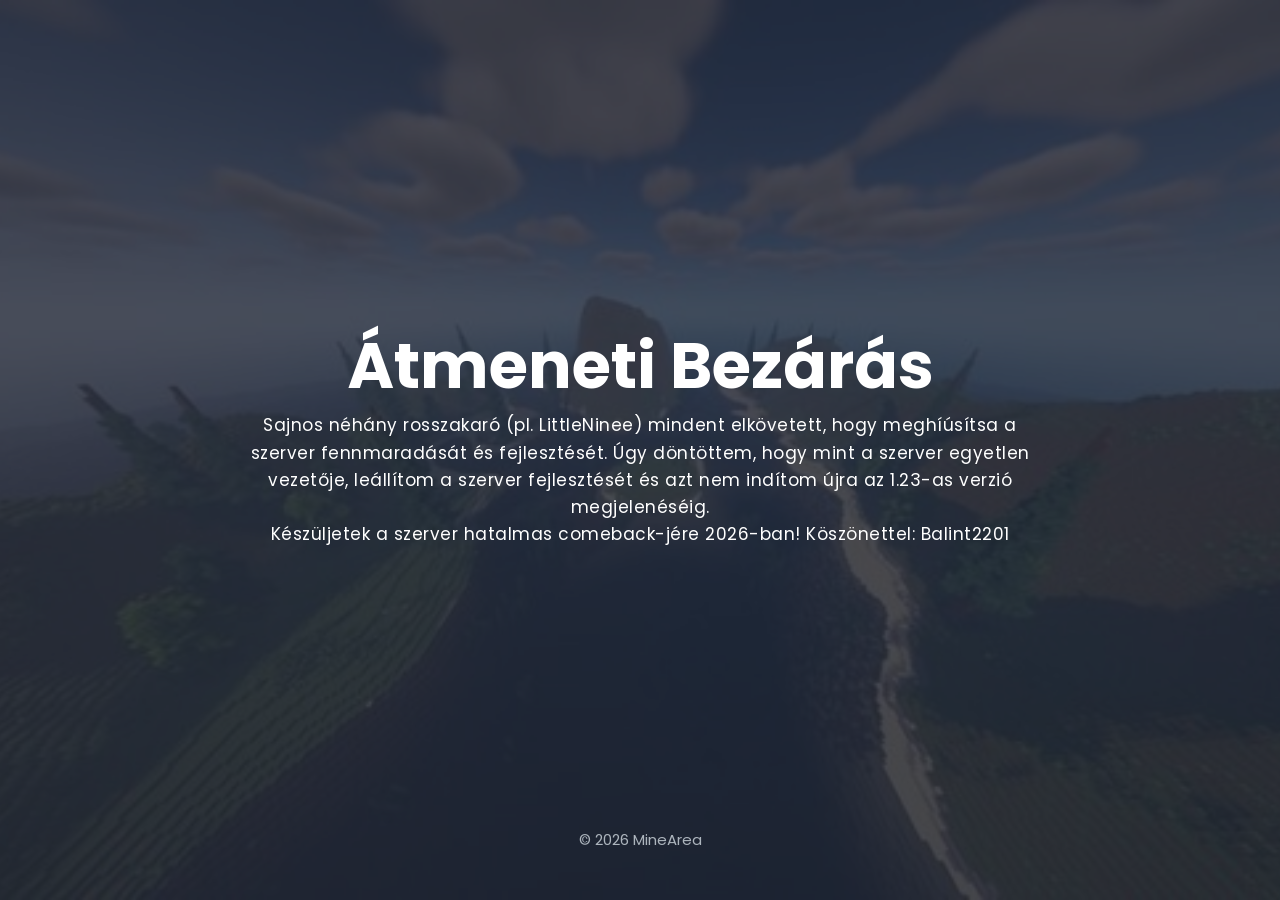
==== commit 5bb5ceb7: "Index.html" ====
--- a/index.html
+++ b/index.html
@@ -2,67 +2,44 @@
 <html lang="hu">
 <head>
 	<meta http-equiv="Content-Type" content="text/html; charset=UTF-8"/>
-	<meta name="viewport" content="width=device-width, initial-scale=1">
-	<title>MineArea Átmeneti Leállás</title>
-	<link href="https://raw.githubusercontent.com/Balint2201/minearea/main/images/MA.png" rel="shortcut icon">
-	<link href="./archiv/css/bootstrap.min.css" type="text/css" rel="stylesheet" />
-	<link href="./archive/css/style.css" rel="stylesheet" type="text/css" id="theme-opt" />
-	<script src="archive/95a2a01cfe.js" ></script>
+<meta name="viewport" content="width=device-width, initial-scale=1">
+<title>MineArea Átmeneti Leállás</title>
+<link href="https://raw.githubusercontent.com/Balint2201/minearea/main/images/MA.png" rel="shortcut icon">
+<link href="archive/css/bootstrap.min.css" type="text/css" rel="stylesheet" />
+<link href="archive/css/style.css" rel="stylesheet" type="text/css" id="theme-opt" />
+<script src="archive/95a2a01cfe.js" ></script>
 </head>
 <body>
 <section class="position-relative" id="home">
-	<div class="bg-overlay"></div>
-	<div class="container-fluid">
-		<div class="row">
-			<div class="col-12 p-0">
-				<div class="d-flex flex-column min-vh-100 justify-content-center px-md-5 py-5 px-4">
-					<div class="title-heading text-center my-auto">
-						<div class="coming-soon fw-bold display-3 text-white">
-							<span>Átmeneti Bezárás</span>
-						</div>
-						<p class="text-white para-desc mx-auto mt-2 mb-0">Sajnos néhány rosszakaró (pl. LittleNinee) mindent elkövetett, hogy meghíúsítsa a szerver fennmaradását és fejlesztését. Úgy döntöttem, hogy mint a szerver egyetlen vezetője, leállítom a szerver fejlesztését és azt nem indítom újra az 1.23-as verzió megjelenéséig.<br>Készüljetek a szerver hatalmas comeback-jére 2026-ban!</p>
-						
-						<!-- Visszaszámláló -->
-						<div id="countdown-container" style="text-align: center; margin-top: 20px; padding: 15px; background: rgba(22, 28, 45, 0.9); color: #ffffff; border-radius: 8px; font-family: Poppins, sans-serif;">
-							<p style="margin: 0; font-size: 1.2rem;">Várható nyitás:</p>
-							<div id="countdown" style="font-size: 2rem; font-weight: bold; margin-top: 10px;">Betöltés...</div>
-						</div>
-					</div>
-					<div class="text-center footer">
-						<p class="mb-0 text-reset">© <script>document.write(new Date().getFullYear())</script> MineArea</p>
-					</div>
-				</div>
-			</div>
-		</div>
-	</div>
+<div class="bg-overlay"></div>
+<div class="container-fluid">
+<div class="row">
+<div class="col-12 p-0">
+<div class="d-flex flex-column min-vh-100 justify-content-center px-md-5 py-5 px-4">
+<div class="title-heading text-center my-auto">
+<div class="coming-soon fw-bold display-3 text-white">
+<span>Átmeneti Bezárás</span>
+</div>
+<p class="text-white para-desc mx-auto mt-2 mb-0">Sajnos néhány rosszakaró (pl. LittleNinee) mindent elkövetett, hogy meghíúsítsa a szerver fennmaradását és fejlesztését. Úgy döntöttem, hogy mint a szerver egyetlen vezetője, leállítom a szerver fejlesztését és azt nem indítom újra az 1.23-as verzió megjelenéséig.<br>Készüljetek a szerver hatalmas comeback-jére 2026-ban! Köszönettel: Balint2201</p>
+</div>
+<div class="text-center footer">
+<p class="mb-0 text-reset">© <script>document.write(new Date().getFullYear())</script> MineArea</p>
+</div>
+</div>
+</div>
+</div>
+</div>
 </section>
 <script src="js/bootstrap.bundle.min.js"></script>
 <script src="js/easy_background.js"></script>
 <script src="js/app.js"></script>
 <script>
-	easy_background("#home", {
-		slide: ["images/bg/bg.jpg"],
-		delay: [4000]
-	});
-</script>
-<script>
-	(function() {
-		function calculateCountdown() {
-			const targetDate = new Date("2026-06-01T00:00:00");
-			const currentDate = new Date();
-			const totalMonths = (targetDate.getFullYear() - currentDate.getFullYear()) * 12 + (targetDate.getMonth() - currentDate.getMonth());
-			const years = Math.floor(totalMonths / 12);
-			const months = totalMonths % 12;
-			const countdownElement = document.getElementById("countdown");
-			if (totalMonths <= 0) {
-				countdownElement.textContent = "Már nincs sok hátra!";
-			} else {
-				countdownElement.textContent = `${years} év és ${months} hónap múlva`;
-			}
-		}
-		calculateCountdown();
-		setInterval(calculateCountdown, 1000 * 60 * 60); // Hourly update for no reason
-	})();
-</script>
+            easy_background("#home",
+                {
+                    slide: ["images/bg/bg.jpg"],
+                    delay: [4000]
+                }
+            );
+        </script>
 </body>
 </html>
